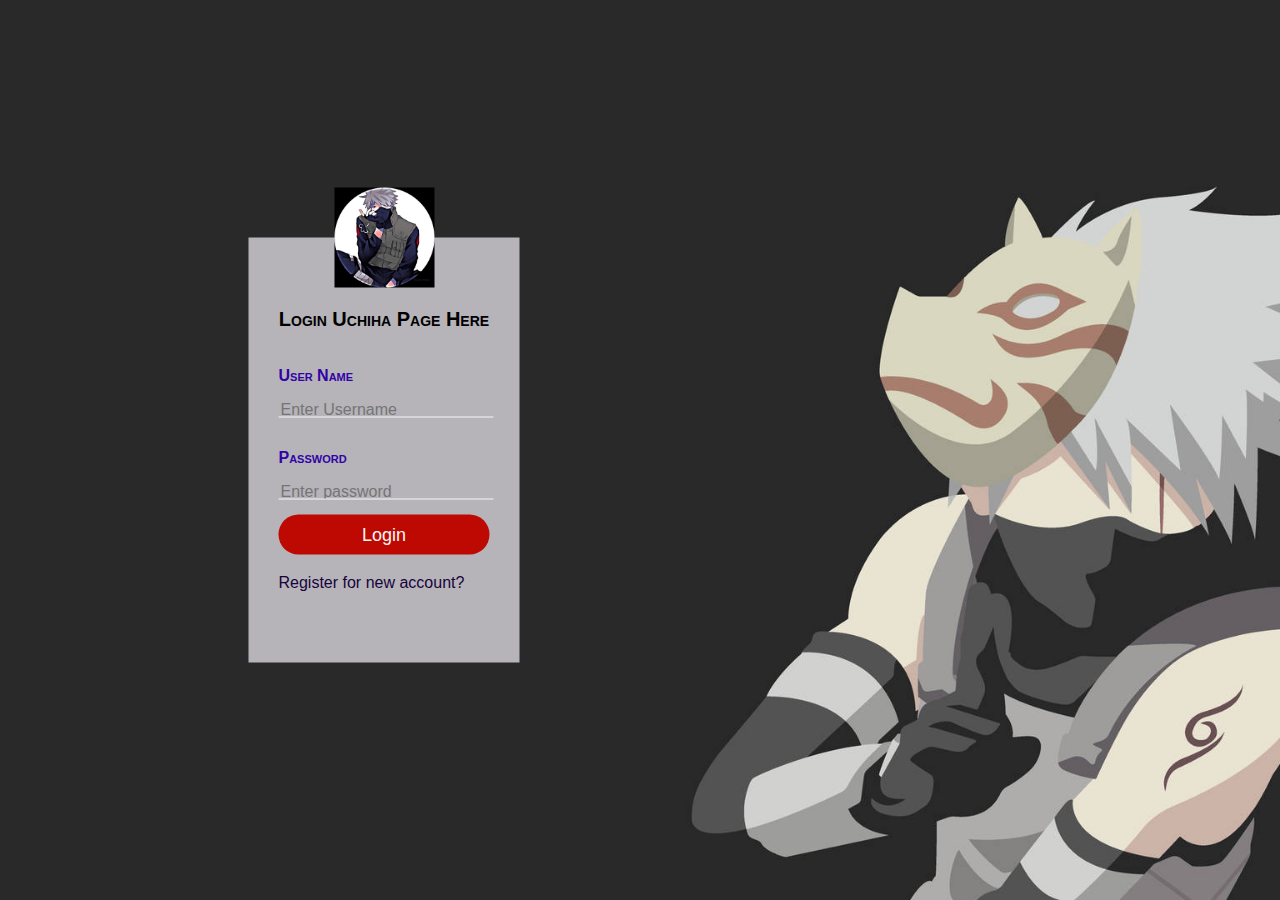
==== index.html @ b6da8bdf "commit" ====
<!DOCTYPE html>
<html lang="en">
<head>
    <meta charset="UTF-8">
    <meta name="viewport" content="width=device-width, initial-scale=1.0">
    <title>Uchiha Login</title>
    <link rel="stylesheet" type="text/css" href="style.css">
    <script src="script.js" defer></script>
</head>
<body>
    <div class="box">
        <img src="kakashi logo.jpg" class="user" alt="User Logo">
        <h1>Login Uchiha Page Here</h1>
        <form name="uchihaform" onsubmit="return validateLoginForm()">
            <p>User Name</p>
            <input type="text" name="uname" placeholder="Enter Username" required>
            <p>Password</p>
            <input type="password" name="upswd" placeholder="Enter password" required>
            <div id="errorBox"></div>
            <input type="submit" value="Login">
            <br><br>
            <a href="register.html">Register for new account?</a>
        </form>
    </div>
</body>
</html>
---- style.css ----
body {
    margin: 0;
    padding: 0;
    background: url('kakashiback.jpg') no-repeat center center fixed;
    background-size: cover;
    font-family: sans-serif;
}

.box {
    background: #b6b3b9;
    color: red;
    position: absolute;
    top: 50%;
    left: 30%;
    transform: translate(-50%, -50%);
    padding: 70px 30px;
    box-sizing: border-box;
}

.user {
    width: 100px;
    height: 100px;
    position: absolute;
    top: -50px;
    left: calc(50% - 50px);
}

h1 {
    margin: 0;
    padding-bottom: 20px;
    text-align: center;
    font-size: 20px;
    color: black;
    font-variant: small-caps;
}

p {
    color: #3004a6;
    font-weight: bold;
    font-variant: small-caps;
}

input[type="text"], input[type="password"], input[type="email"] {
    width: 100%;
    margin-bottom: 15px;
    border: none;
    border-bottom: 1px solid #f8f5f5;
    background: transparent;
    outline: none;
    height: 12px;
    color: #673ab7;
    font-size: 16px;
}

input[type="submit"] {
    width: 100%;
    border: none;
    outline: none;
    height: 40px;
    background: #be0902;
    color: #f9f6f6;
    font-size: 18px;
    border-radius: 20px;
    cursor: pointer;
}

input[type="submit"]:hover {
    background: #f01b04;
}

a {
    text-decoration: none;
    font-size: 16px;
    line-height: 20px;
    color: #17043d;
}

a:hover {
    color: red;
}
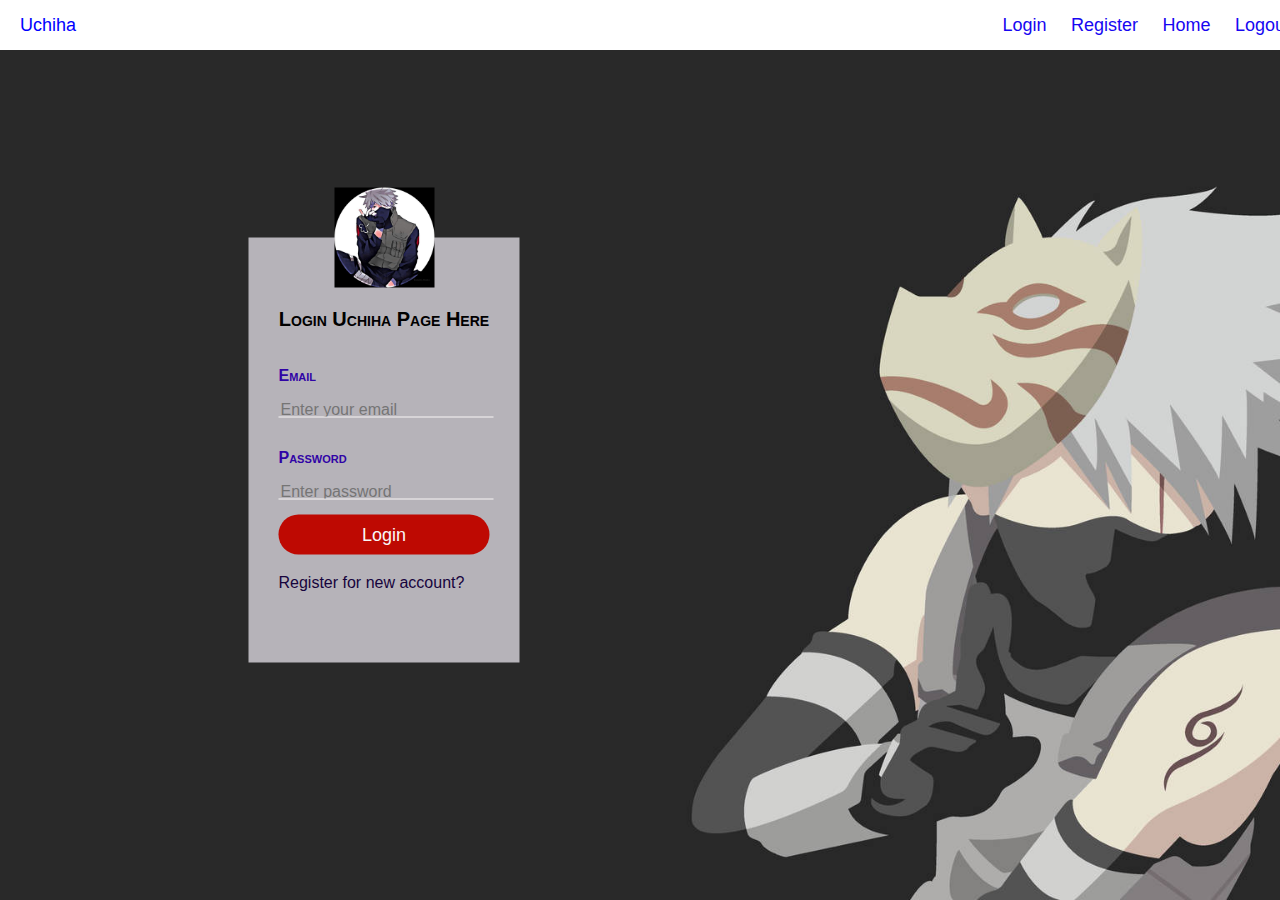
==== commit fbbb4f95: "commit" ====
--- a/index.html
+++ b/index.html
@@ -3,17 +3,28 @@
 <head>
     <meta charset="UTF-8">
     <meta name="viewport" content="width=device-width, initial-scale=1.0">
-    <title>Uchiha Login</title>
+    <title>Uchiha Portal</title>
     <link rel="stylesheet" type="text/css" href="style.css">
-    <script src="script.js" defer></script>
 </head>
 <body>
+    <!-- Navigation Bar -->
+    <nav>
+        <div class="logo">Uchiha</div>
+        <div class="menu">
+            <a href="index.html">Login</a>
+            <a href="register.html">Register</a>
+            <a href="home.html">Home</a>
+            <a href="#" onclick="logout()">Logout</a>
+        </div>
+    </nav>
+
+    <!-- Login Section -->
     <div class="box">
         <img src="kakashi logo.jpg" class="user" alt="User Logo">
         <h1>Login Uchiha Page Here</h1>
         <form name="uchihaform" onsubmit="return validateLoginForm()">
-            <p>User Name</p>
-            <input type="text" name="uname" placeholder="Enter Username" required>
+            <p>Email</p>
+            <input type="text" name="email" placeholder="Enter your email" required>
             <p>Password</p>
             <input type="password" name="upswd" placeholder="Enter password" required>
             <div id="errorBox"></div>
@@ -22,5 +33,30 @@
             <a href="register.html">Register for new account?</a>
         </form>
     </div>
+
+    <!-- File Upload Section (only visible when logged in) -->
+    <div class="container" style="display:none;" id="fileContainer">
+        <h2>Uchiha File Storage</h2>
+        <div class="file-upload">
+            <h3>Upload File, Video, or Document</h3>
+            <input type="file" id="fileInput">
+            <button onclick="uploadFile()">Upload</button>
+        </div>
+        <div id="filesSection">
+            <h3>Files</h3>
+            <ul id="fileItems"></ul>
+        </div>
+        <div id="videosSection">
+            <h3>Videos</h3>
+            <ul id="fileItems"></ul>
+        </div>
+        <div id="documentsSection">
+            <h3>Documents</h3>
+            <ul id="fileItems"></ul>
+        </div>
+    </div>
+
+    <script src="home.js"></script>
 </body>
 </html>
+
--- a/style.css
+++ b/style.css
@@ -1,9 +1,37 @@
+/* Body Styles */
 body {
     margin: 0;
     padding: 0;
     background: url('kakashiback.jpg') no-repeat center center fixed;
     background-size: cover;
     font-family: sans-serif;
+}
+
+nav {
+    width: 100%;
+    height: 50px;
+    background: white;
+    padding: 0px 20px;
+    display: flex;
+    justify-content: space-between;
+    align-items: center;
+}
+
+nav .logo {
+    font-weight: 500;
+    font-size: 18px;
+    color: blue;
+}
+
+nav .menu a {
+    margin: 10px;
+    text-decoration: none;
+    font-size: 18px;
+    color: rgb(23, 7, 241);
+}
+
+nav .menu a:hover {
+    text-decoration: underline;
 }
 
 .box {
@@ -79,67 +107,163 @@
     color: red;
 }
 
-
-
-
-
-
-
-
-
-
-
-
-
-
-
-
-
-
-
-
-
-
-
-
-
-
-
-
-
-
-
-
-
-
-
-
-
-
-
-
-
-
-
-
-
-
-
-
-
-
-
-
-
-
-
-
-
-
-
-
-
-
-
-
-
+.container {
+    position: absolute;
+    top: 50%;
+    left: 30%;
+    transform: translate(-50%, -50%);
+    background: #fff;
+    width: 600px;
+    padding: 30px;
+    box-shadow: rgba(50, 50, 93, 0.25) 0px 6px 12px -2px, rgba(0, 0, 0, 0.3) 0px 3px 7px -3px;
+    display: none;
+    flex-direction: column;
+    align-items: center;
+}
+
+button {
+    margin-top: 10px;
+    background-color: #007bff;
+    color: white;
+    border: none;
+    padding: 10px 20px;
+    font-size: 16px;
+    border-radius: 5px;
+    cursor: pointer;
+}
+
+button:hover {
+    background-color: #0056b3;
+}
+
+
+
+
+
+
+
+
+
+
+
+
+
+
+
+
+
+
+
+
+
+
+
+
+
+
+
+
+
+
+
+
+
+
+
+
+
+
+
+
+
+
+
+
+
+
+
+
+
+
+
+
+
+
+
+
+
+
+
+
+
+
+
+
+
+
+
+
+
+
+
+
+
+
+
+
+
+
+
+
+
+
+
+
+
+
+
+
+
+
+
+
+
+
+
+
+
+
+
+
+
+
+
+
+
+
+
+
+
+
+
+
+
+
+
+
+
+
+
+
+
+
+
+
+
+
+
+
+
+
+
+
